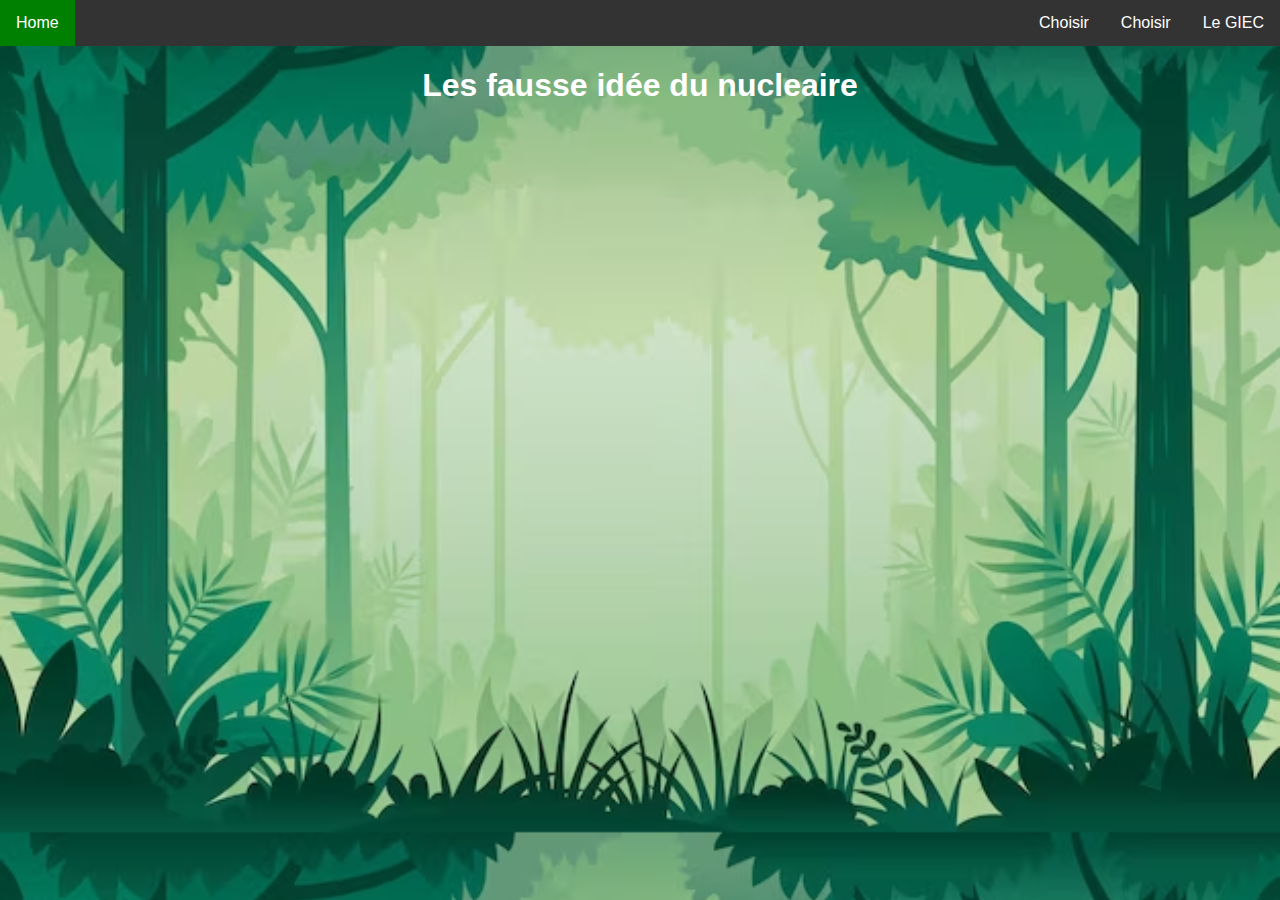
==== GIEC.html @ 2bccd3fe "giec" ====
<!DOCTYPE html>
<html lang="en">

<head>
    <meta charset="UTF-8">
    <meta name="auther" content="La folie des glandeurs">
    <title>NI 2023</title>
    <link rel="shortcut icon" href="foret.ico" type="image/x-icon">
    <link rel="stylesheet" href="css/styles.css">
</head>

<body>
    <!-- navbar -->
    <ul class="topnav">
        <li><a class="active" href="index.html">Home</a></li>
        <li class="right"><a href="GIEC.html">Le GIEC</a></li>
        <li class="right"><a href="index.html">Choisir</a></li>
        <li class='right'><a href='index.html'>Choisir</a></li>
    </ul>
</body>

<div id="topcentre">
    <h1><strong>Les fausse idée du nucleaire</strong></h1>
</div>
---- css/styles.css ----
body {
    margin: 0;
    font-family: Arial, Helvetica, sans-serif;
    background-size: cover;
    background-image: url(../images/fondtop.png);
    color: white;
}

p {
    text-align: center;
}

a {
    text-decoration: none;
    color: inherit;
}

h1 {
    color: white;
    text-align: center;
}

ul.topnav {
    list-style-type: none;
    margin: 0;
    padding: 0;
    overflow: hidden;
    background-color: #333;
}

ul.topnav li {
    float: left;
}

ul.topnav li a {
    display: block;
    color: white;
    text-align: center;
    padding: 14px 16px;
    text-decoration: none;
}

ul.topnav li a:hover:not(.active) {
    background-color: green;
}

ul.topnav li a.active {
    background-color: green;
}

ul.topnav li.right {
    float: right;
}

@media screen and (max-width: 600px) {

    ul.topnav li.right,
    ul.topnav li {
        float: none;
    }
}

#gauche {
    float: left;
    margin-left: 15%;
    width: 30%;
    height: 100%;
    background-color: #333;
}

#droite {
    float: right;
    margin-right: 15%;
    width: 30%;
    height: 100%;
    text-align: center;
}

.br{
    height: 20px;
    color: green;
}

.bot{
    margin-bottom: 300px;
}

.global {
    display: flex;
    margin-left: 10%;
    margin-right: 10%;
    margin-top: 10%;
    margin-bottom: 50px;
    color: white;
}

.partielG {
    flex: 1;
    padding: 1em;
    border: none;
    background-color: #333;
    margin-right: 10%;
}

.partielD {
    flex: 1;
    padding: 1em;
    border: none;
    margin-left: 10%;
    text-align: center;
}

.partiel:hover {
    background-color: #4e4e4e;
}
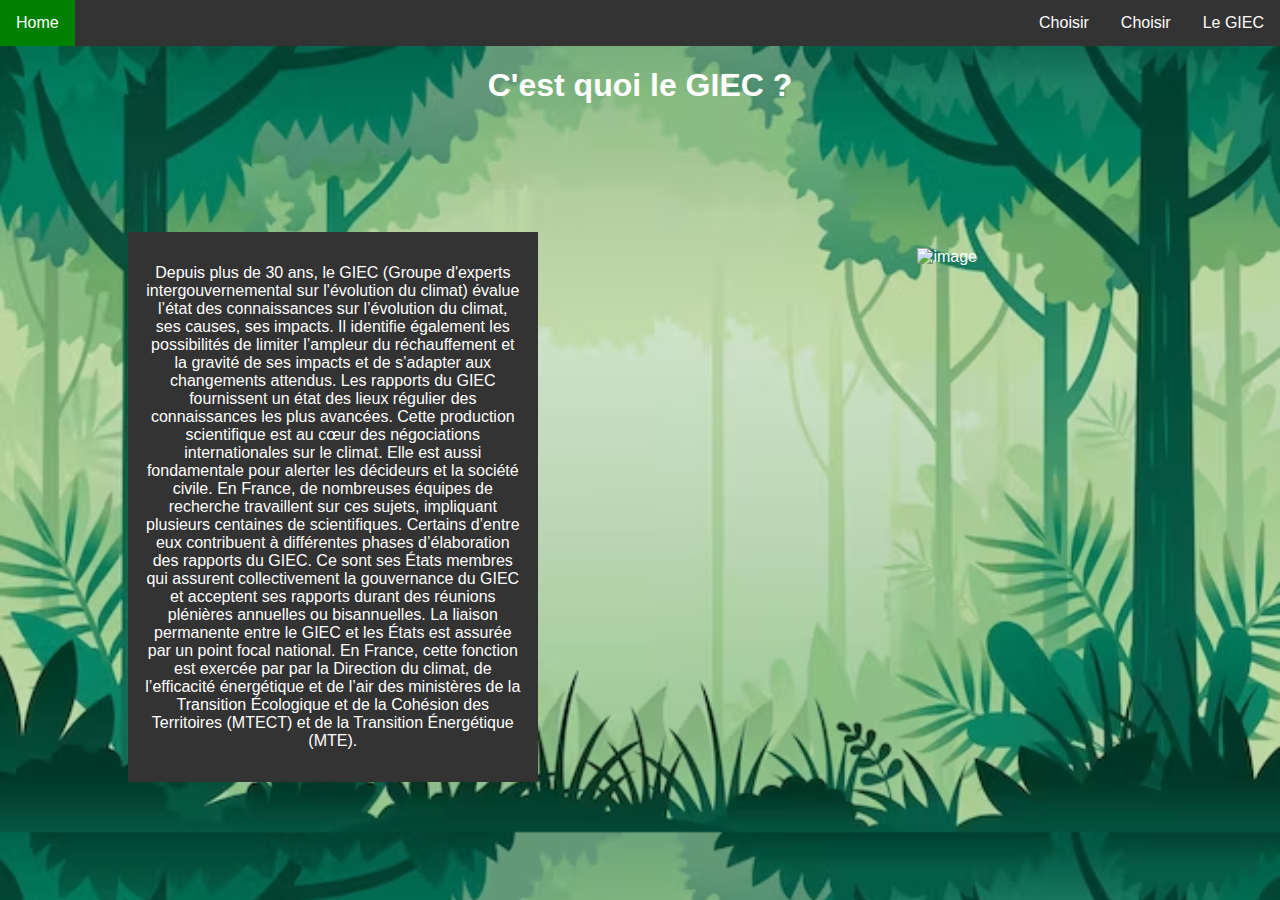
==== commit 0e3dd353: "'tbers" ====
--- a/GIEC.html
+++ b/GIEC.html
@@ -17,8 +17,31 @@
         <li class="right"><a href="index.html">Choisir</a></li>
         <li class='right'><a href='index.html'>Choisir</a></li>
     </ul>
-</body>
 
-<div id="topcentre">
-    <h1><strong>Les fausse idée du nucleaire</strong></h1>
-</div>+    <div id="topcentre">
+        <h1><strong>C'est quoi le GIEC ?</strong></h1>
+    </div>
+
+    <div class="global">
+        <div class="partielG">
+            <p>Depuis plus de 30 ans, le GIEC (Groupe d'experts intergouvernemental sur l'évolution du climat) évalue
+                l’état des connaissances sur l’évolution du climat, ses causes, ses impacts. Il identifie également les
+                possibilités de limiter l’ampleur du réchauffement et la gravité de ses impacts et de s’adapter aux
+                changements attendus. Les rapports du GIEC fournissent un état des lieux régulier des connaissances les
+                plus avancées. Cette production scientifique est au cœur des négociations internationales sur le climat.
+                Elle est aussi fondamentale pour alerter les décideurs et la société civile. En France, de nombreuses
+                équipes de recherche travaillent sur ces sujets, impliquant plusieurs centaines de scientifiques.
+                Certains d’entre eux contribuent à différentes phases d’élaboration des rapports du GIEC.
+
+                Ce sont ses États membres qui assurent collectivement la gouvernance du GIEC et acceptent ses rapports
+                durant des réunions plénières annuelles ou bisannuelles. La liaison permanente entre le GIEC et les
+                États est assurée par un point focal national. En France, cette fonction est exercée par par la
+                Direction du climat, de l’efficacité énergétique et de l’air des ministères de la Transition Écologique
+                et de la Cohésion des Territoires (MTECT) et de la Transition Énergétique (MTE).
+            </p>
+        </div>
+        <div class="partielD">
+            <img src="images/giec.png*" alt="image" width="400px">
+        </div>
+    </div>
+</body>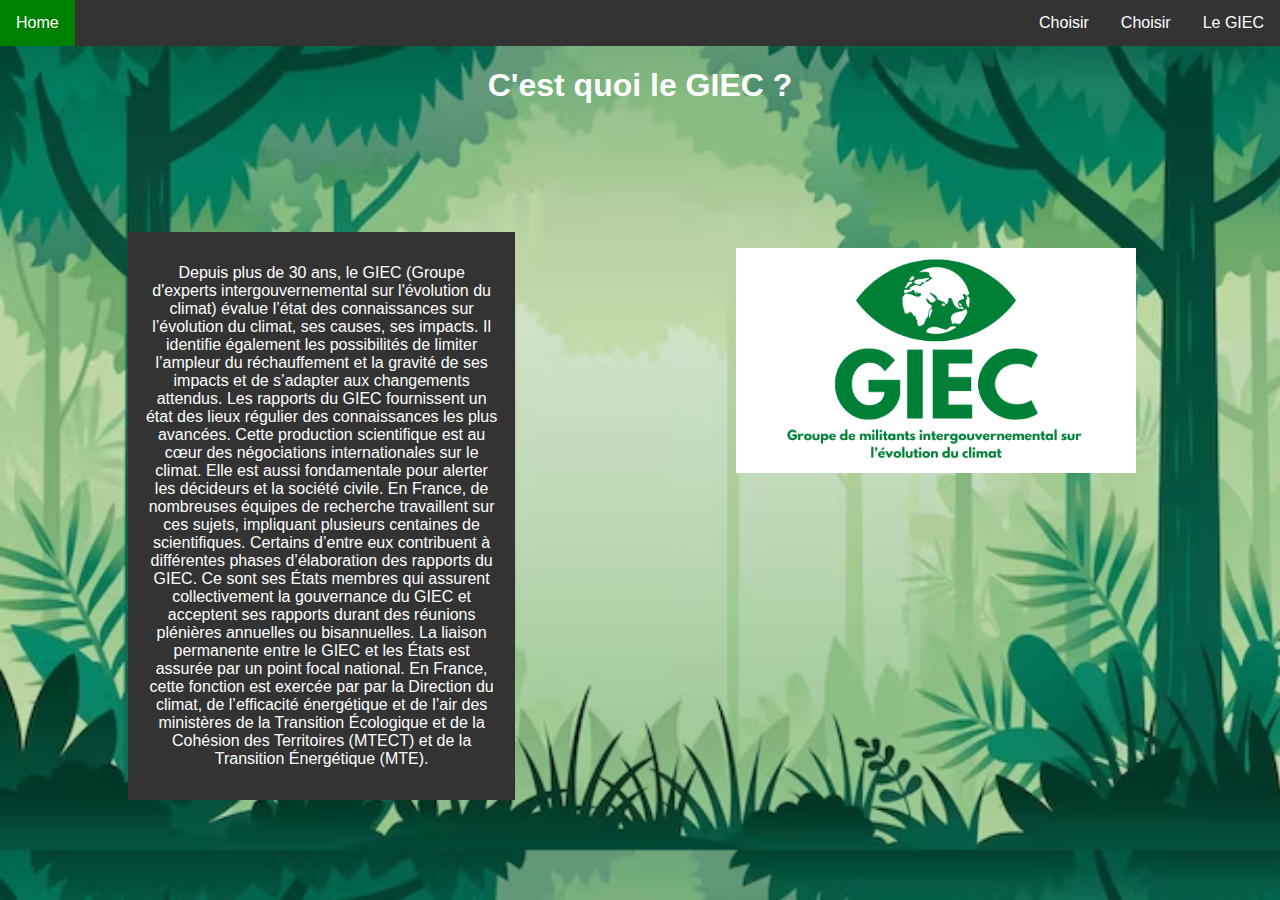
==== commit 1c08470f: "kuivj" ====
--- a/GIEC.html
+++ b/GIEC.html
@@ -41,7 +41,7 @@
             </p>
         </div>
         <div class="partielD">
-            <img src="images/giec.png*" alt="image" width="400px">
+            <img src="images/giec.png" alt="image" width="400px">
         </div>
     </div>
 </body>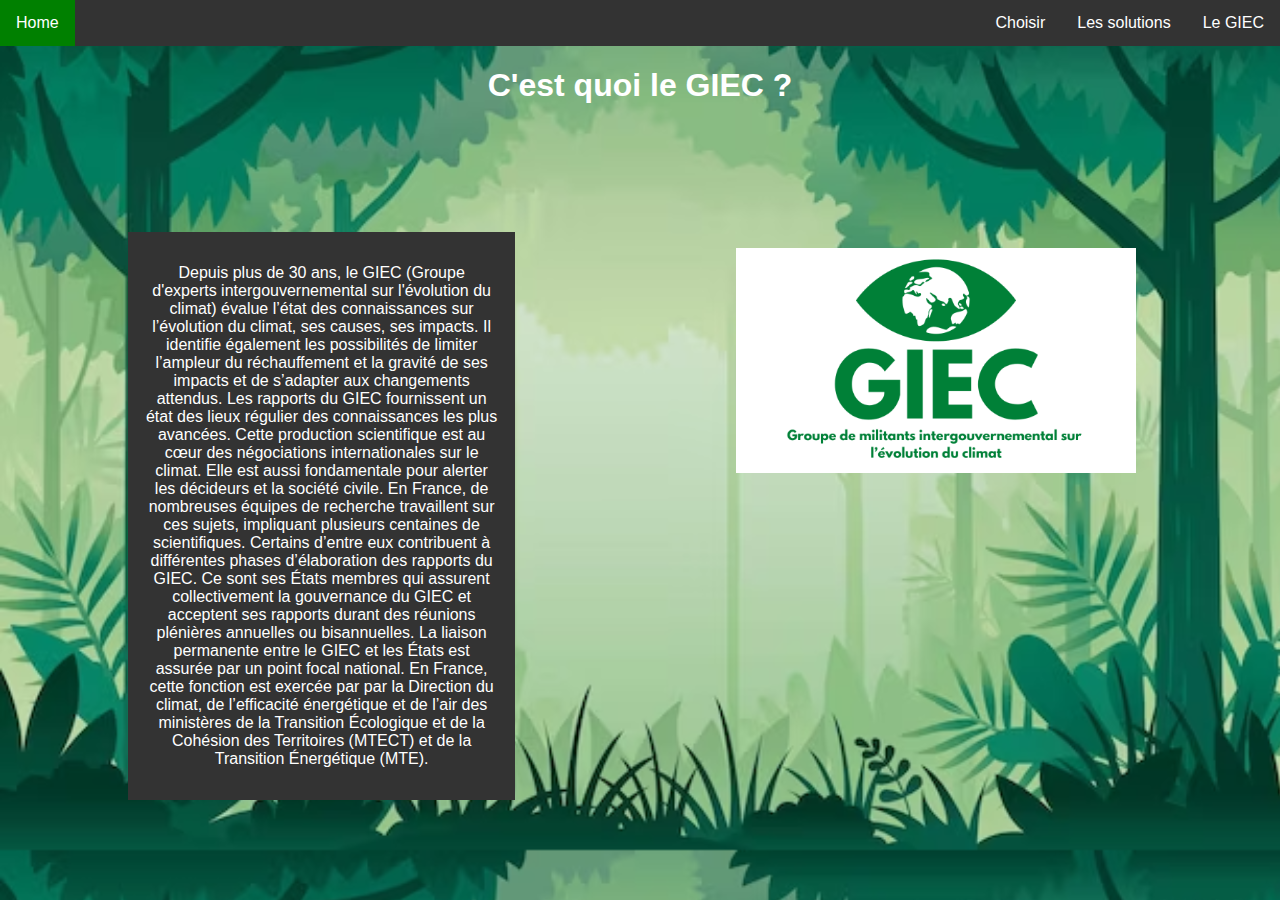
==== commit f89ea1d7: "fini" ====
--- a/GIEC.html
+++ b/GIEC.html
@@ -14,7 +14,7 @@
     <ul class="topnav">
         <li><a class="active" href="index.html">Home</a></li>
         <li class="right"><a href="GIEC.html">Le GIEC</a></li>
-        <li class="right"><a href="index.html">Choisir</a></li>
+        <li class="right"><a href="solution.html">Les solutions</a></li>
         <li class='right'><a href='index.html'>Choisir</a></li>
     </ul>
 
@@ -41,7 +41,7 @@
             </p>
         </div>
         <div class="partielD">
-            <img src="images/giec.png" alt="image" width="400px">
+            <img src="images/giec.png" alt="image" width="400px" margin-top="50px">
         </div>
     </div>
 </body>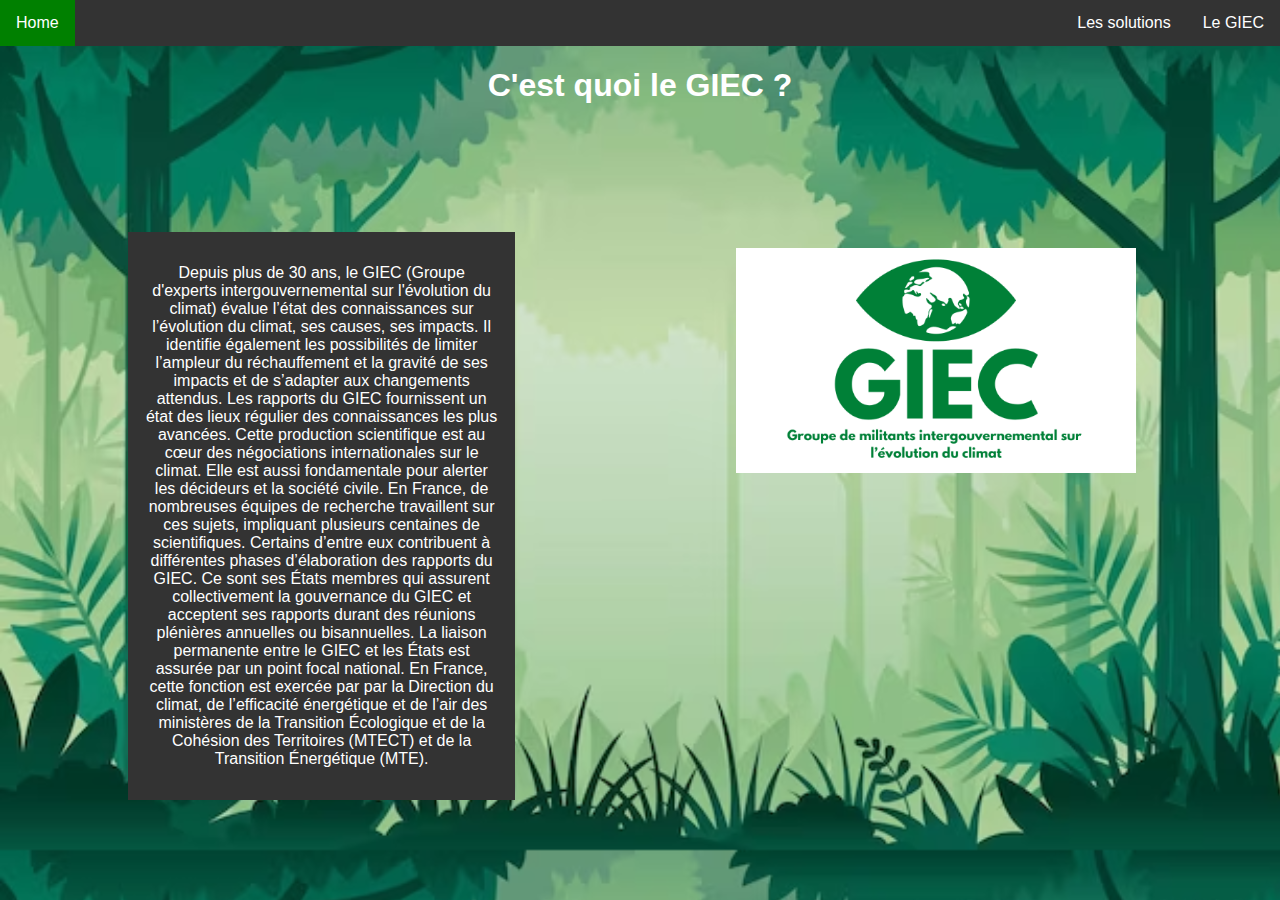
==== commit 02bc38a7: "fini2" ====
--- a/GIEC.html
+++ b/GIEC.html
@@ -15,7 +15,6 @@
         <li><a class="active" href="index.html">Home</a></li>
         <li class="right"><a href="GIEC.html">Le GIEC</a></li>
         <li class="right"><a href="solution.html">Les solutions</a></li>
-        <li class='right'><a href='index.html'>Choisir</a></li>
     </ul>
 
     <div id="topcentre">
